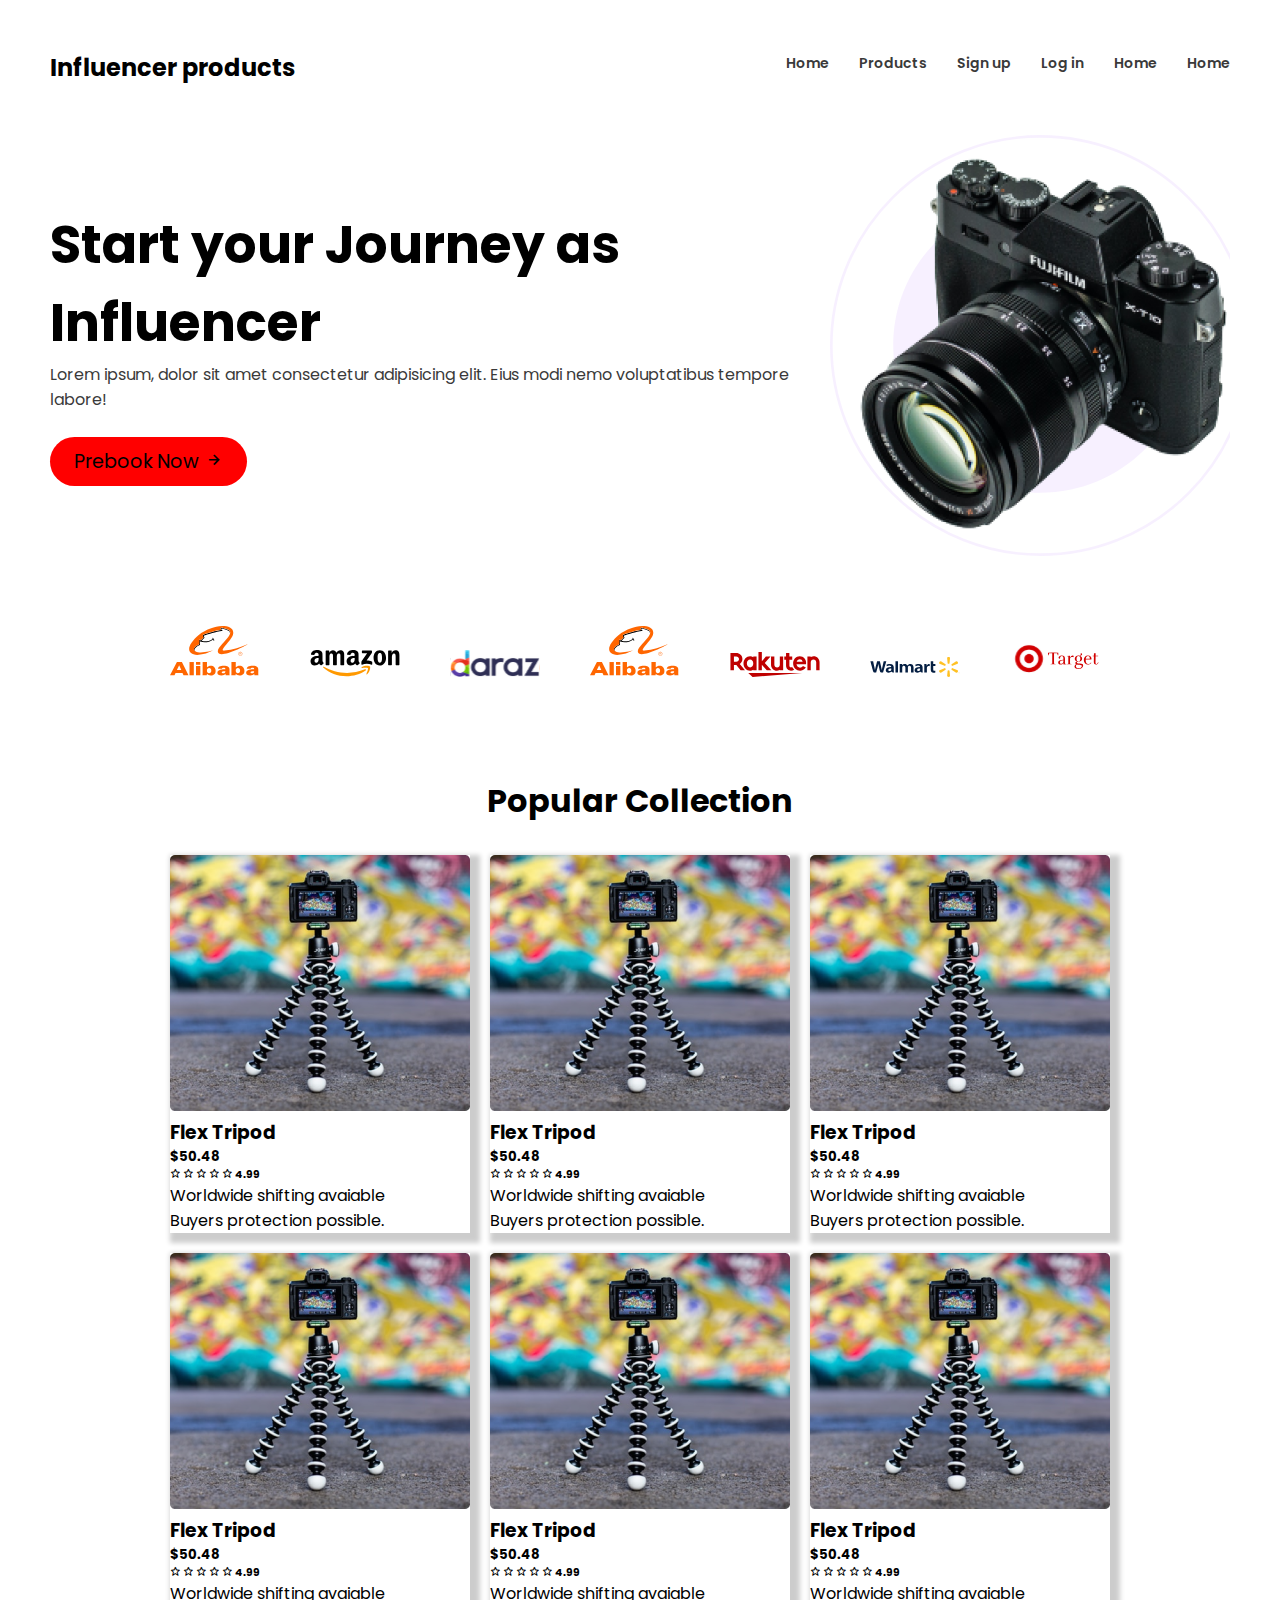
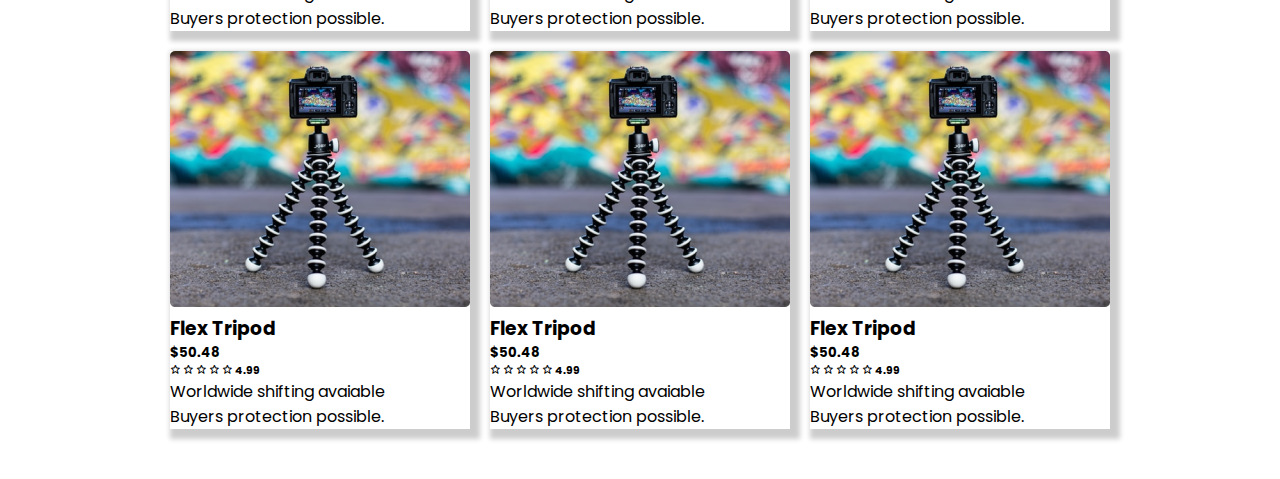
==== html/index.html @ d9f41bf6 "add three section" ====
<!DOCTYPE html>
<html lang="en">

<head>
  <meta charset="UTF-8">
  <meta name="viewport" content="width=device-width, initial-scale=1.0">
  <title>Influencer Gear</title>
  <link rel="stylesheet" href="../css/style.css">
  <link href='https://unpkg.com/boxicons@2.1.4/css/boxicons.min.css' rel='stylesheet'>
</head>

<body>
  <header>
    <nav class="navbar">
      <h4 class="brand-name">Influencer products</h4>
      <ul>
        <li><a href="#">Home</a></li>
        <li><a href="#">Products</a></li>
        <li><a href="#">Sign up</a></li>
        <li><a href="#">Log in</a></li>
        <li><a href="#">Home</a></li>
        <li><a href="#">Home</a></li>
      </ul>
    </nav>
    <div class="banner">
      <div class="banner-content">
        <h1>Start your Journey as <br>Influencer</h1>
        <p>Lorem ipsum, dolor sit amet consectetur adipisicing elit. Eius modi nemo voluptatibus tempore labore!</p>
        <button>Prebook Now <i class='bx bx-right-arrow-alt'></i></button>
      </div>
      <div class="banner-img">
        <img src="../images/main-camera.png">
      </div>
    </div>
  </header>
  <main>
    <section class="sponsors">
      <img src="../logos/Alibaba.svg">
      <img src="../logos/Amazon.svg">
      <img src="../logos/Daraz.pk Logo.svg">
      <img src="../logos/Alibaba.svg">
      <img src="../logos/Rakuten.svg">
      <img src="../logos/Walmart.svg">
      <img src="../logos/Target.svg">
    </section>

    <section class="popular-collection">
      <h1>Popular Collection</h1>
      <div class="popular-item">
        <div class="item">
          <img src="../images/tripod.png">
          <h3>Flex Tripod</h3>
          <h5>$50.48</h5>
          <h6>
            <i class='bx bx-star'></i>
            <i class='bx bx-star'></i>
            <i class='bx bx-star'></i>
            <i class='bx bx-star'></i>
            <i class='bx bx-star'></i> <span>4.99</span>
          </h6>
          <p>Worldwide shifting avaiable <br>Buyers protection possible.</p>
        </div>
        <div class="item">
          <img src="../images/tripod.png">
          <h3>Flex Tripod</h3>
          <h5>$50.48</h5>
          <h6>
            <i class='bx bx-star'></i>
            <i class='bx bx-star'></i>
            <i class='bx bx-star'></i>
            <i class='bx bx-star'></i>
            <i class='bx bx-star'></i> <span>4.99</span>
          </h6>
          <p>Worldwide shifting avaiable <br>Buyers protection possible.</p>
        </div>
        <div class="item">
          <img src="../images/tripod.png">
          <h3>Flex Tripod</h3>
          <h5>$50.48</h5>
          <h6>
            <i class='bx bx-star'></i>
            <i class='bx bx-star'></i>
            <i class='bx bx-star'></i>
            <i class='bx bx-star'></i>
            <i class='bx bx-star'></i> <span>4.99</span>
          </h6>
          <p>Worldwide shifting avaiable <br>Buyers protection possible.</p>
        </div>
        <div class="item">
          <img src="../images/tripod.png">
          <h3>Flex Tripod</h3>
          <h5>$50.48</h5>
          <h6>
            <i class='bx bx-star'></i>
            <i class='bx bx-star'></i>
            <i class='bx bx-star'></i>
            <i class='bx bx-star'></i>
            <i class='bx bx-star'></i> <span>4.99</span>
          </h6>
          <p>Worldwide shifting avaiable <br>Buyers protection possible.</p>
        </div>
        <div class="item">
          <img src="../images/tripod.png">
          <h3>Flex Tripod</h3>
          <h5>$50.48</h5>
          <h6>
            <i class='bx bx-star'></i>
            <i class='bx bx-star'></i>
            <i class='bx bx-star'></i>
            <i class='bx bx-star'></i>
            <i class='bx bx-star'></i> <span>4.99</span>
          </h6>
          <p>Worldwide shifting avaiable <br>Buyers protection possible.</p>
        </div>
        <div class="item">
          <img src="../images/tripod.png">
          <h3>Flex Tripod</h3>
          <h5>$50.48</h5>
          <h6>
            <i class='bx bx-star'></i>
            <i class='bx bx-star'></i>
            <i class='bx bx-star'></i>
            <i class='bx bx-star'></i>
            <i class='bx bx-star'></i> <span>4.99</span>
          </h6>
          <p>Worldwide shifting avaiable <br>Buyers protection possible.</p>
        </div>
        <div class="item">
          <img src="../images/tripod.png">
          <h3>Flex Tripod</h3>
          <h5>$50.48</h5>
          <h6>
            <i class='bx bx-star'></i>
            <i class='bx bx-star'></i>
            <i class='bx bx-star'></i>
            <i class='bx bx-star'></i>
            <i class='bx bx-star'></i> <span>4.99</span>
          </h6>
          <p>Worldwide shifting avaiable <br>Buyers protection possible.</p>
        </div>
        <div class="item">
          <img src="../images/tripod.png">
          <h3>Flex Tripod</h3>
          <h5>$50.48</h5>
          <h6>
            <i class='bx bx-star'></i>
            <i class='bx bx-star'></i>
            <i class='bx bx-star'></i>
            <i class='bx bx-star'></i>
            <i class='bx bx-star'></i> <span>4.99</span>
          </h6>
          <p>Worldwide shifting avaiable <br>Buyers protection possible.</p>
        </div>
        <div class="item">
          <img src="../images/tripod.png">
          <h3>Flex Tripod</h3>
          <h5>$50.48</h5>
          <h6>
            <i class='bx bx-star'></i>
            <i class='bx bx-star'></i>
            <i class='bx bx-star'></i>
            <i class='bx bx-star'></i>
            <i class='bx bx-star'></i> <span>4.99</span>
          </h6>
          <p>Worldwide shifting avaiable <br>Buyers protection possible.</p>
        </div>
      </div>
    </section>
  </main>
</body>

</html>
---- css/style.css ----
@import url('https://fonts.googleapis.com/css2?family=Poppins:ital,wght@0,100;0,200;0,300;0,400;0,500;0,600;0,700;0,800;0,900;1,100;1,200;1,300;1,400;1,500;1,600;1,700;1,800;1,900&display=swap');
*{
  margin: 0;
  padding: 0;
  box-sizing: 0;
  font-family: "Poppins", sans-serif;
}

:root{
  --full-black:#000000;
  --mid-black:#3A3A3A;
  --low-black:#787885;
}

body{
max-width: 1440px;
padding: 50px;
display: flex;
flex-direction: column;
justify-content: center;
align-items: center;
}

header{
  display: flex;
  flex-direction: column;
  height: initial;
}

.navbar{
  display: flex;
  justify-content: space-between;
}
.brand-name{
  font-size: 1.5rem;
  font-weight: 700;
}
ul{
  display: flex;
  gap: 30px;
}
ul li {
  list-style: none;
}
ul li a{
  font-size: 14px;
  font-weight: 600;
  color: var(--mid-black);
  text-decoration: none;
}

.banner{
  display: flex;
  margin-top: 50px;
  height: calc(100% - 150px);
  align-items: center;
  
}
.banner-content h1{
  font-size: 3.25rem;
  font-weight: 700;
}
.banner-content p{
  color: var(--mid-black);
}

.banner-img{
  width: 400px;
  background-image: url(../images/Circle\ design.svg);
  background-size: cover;
}

button{
  padding: 10px 24px;
  background-color: red;
  border-radius: 41px;
  border: none;
  margin-top: 25px;
  font-size: 1.2rem;
}

.sponsors{
  margin: 70px 0;
  width: 90%;
  justify-content: space-evenly;
  align-items: baseline;
  display: grid;
  grid-template-columns: repeat(7, 1fr);
  gap: 50px;
}

.sponsors img{
  width: 90px;
}

.popular-collection h1{
  text-align: center;
  font-size: 2rem;
  padding: 30px 0;
}

.popular-item{
  display: grid;
  justify-content: center;
  grid-template-columns: repeat(3 , 1fr);
  gap: 20px;
}


.item {
  box-shadow: rgba(1, 1, 1, 0.2 ) 5px 5px 5px 5px;
}

@media screen and (max-width:576px){
  body{
    padding: 15px;
  }
  .navbar , .banner{
    display: flex;
    flex-direction: column-reverse;
    align-items: center;
  }

  .banner-content{
    display: flex;
    flex-direction: column;
    align-items: center;
    text-align: center;
  }
  .banner-content h1{
  font-size: 1.25rem;
  font-weight: 700;
}
  .banner-img{
    width: 90%;
  }

  .sponsors {
    gap: 20px;
    grid-template-columns: repeat(4 , 1fr);
  }

  .popular-item{
    grid-template-columns: repeat(1 , 1fr);
  }

   .item{
   display: flex;
   justify-content: center;
   flex-direction: column ;
  }
}


@media screen and (min-width: 576px) and (max-width: 992px) {
  body{
    padding: 15px;margin: 0;
  }
  
  .brand-name{
    font-size: 1.5rem;
  }
  ul , .sponsors{
    display: grid;
    grid-template-columns: repeat(3, 1fr);
    gap: 15px;
  }
  .sponsors {
    gap: 20px;
    grid-template-columns: repeat(4 , 1fr);
  }

  .banner-content{
    width: 260px;
  }

  .banner-img {
    width: 300px;
  }

  .popular-item{
    grid-template-columns: repeat(2, 1fr);
  }
 
}
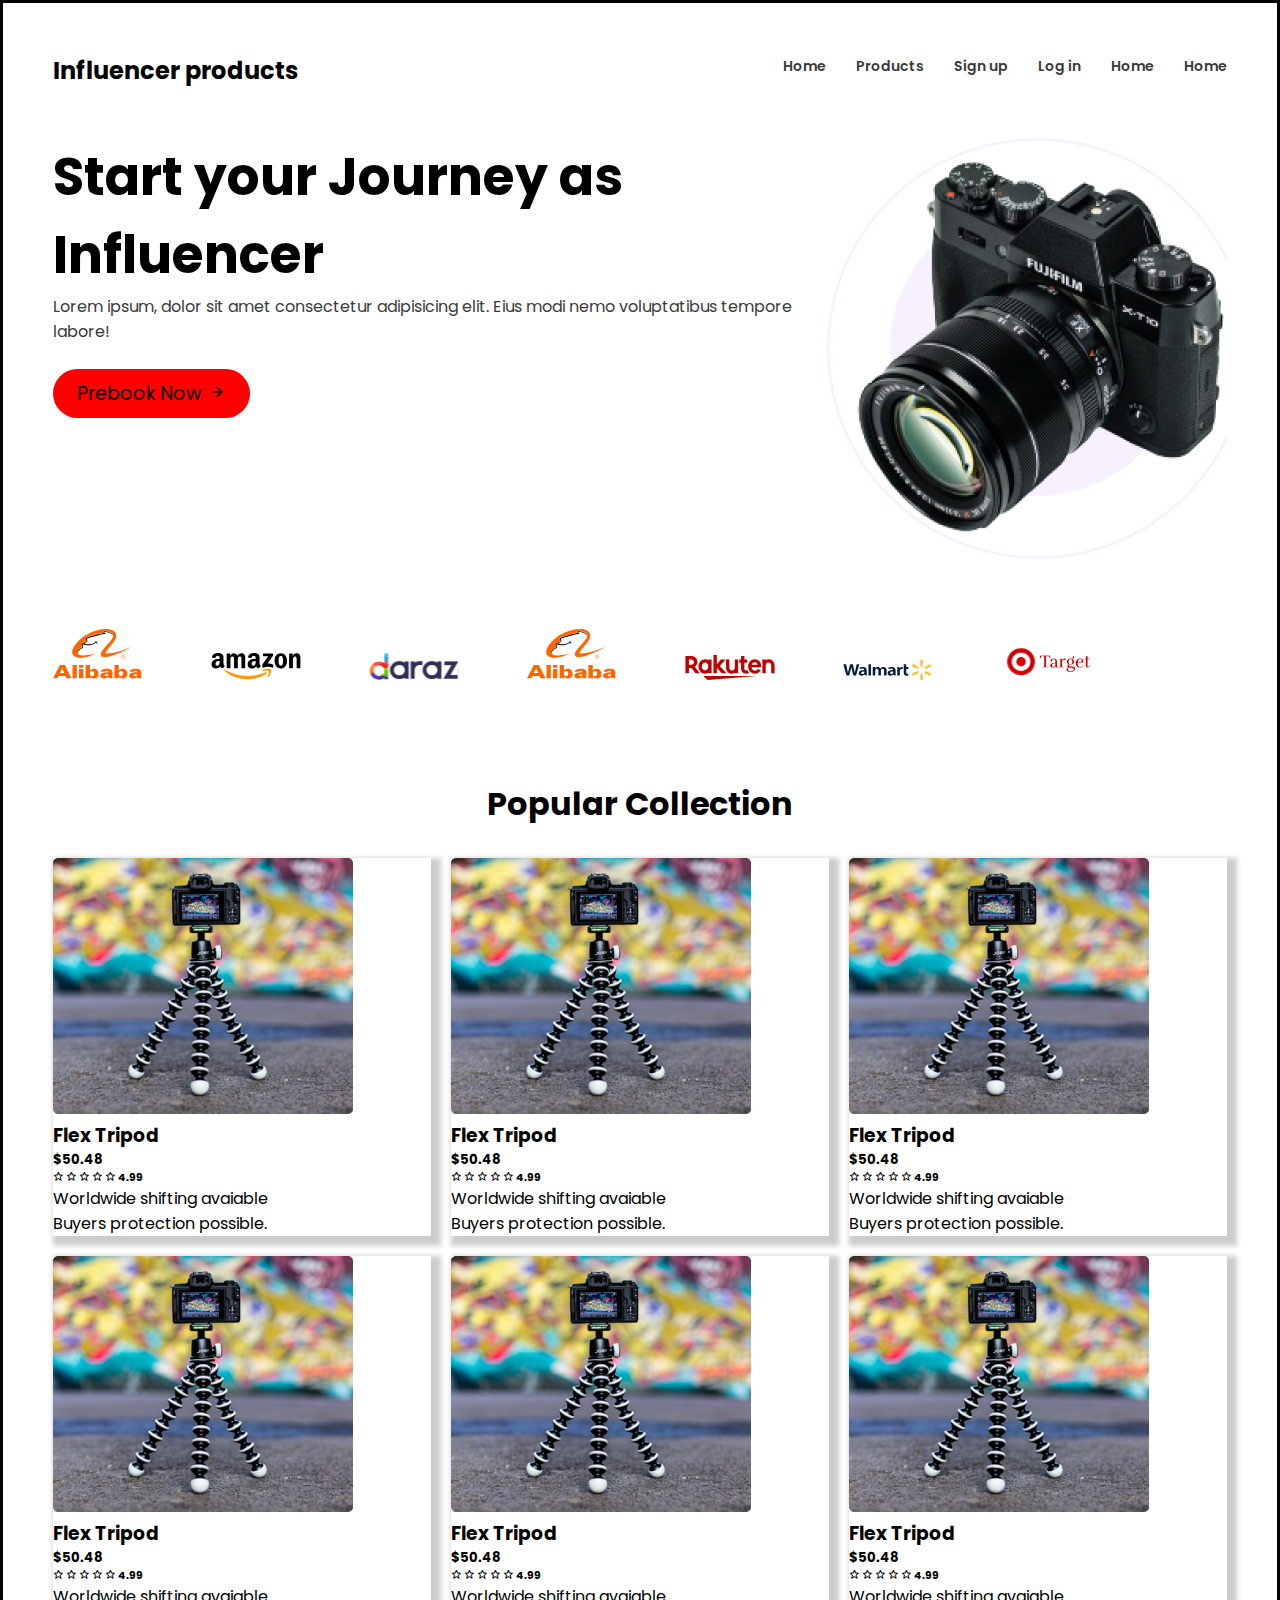
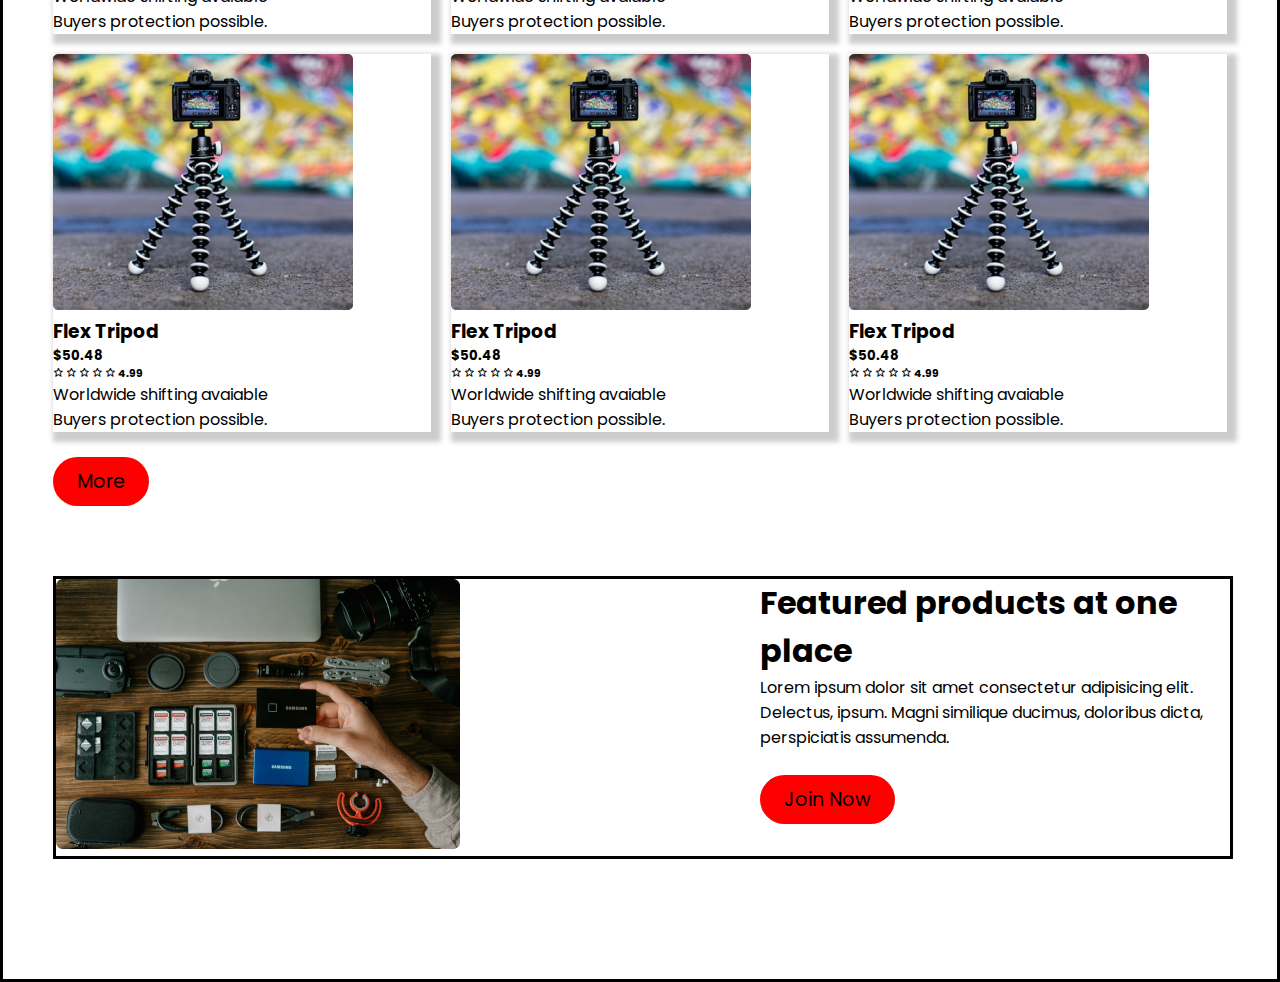
==== commit 919d7b60: "last" ====
--- a/html/index.html
+++ b/html/index.html
@@ -165,6 +165,19 @@
           <p>Worldwide shifting avaiable <br>Buyers protection possible.</p>
         </div>
       </div>
+      <button id="btn-2">More</button>
+    </section>
+
+    <section class="future">
+      <div>
+        <img src="../images/gear.png">
+      </div>
+      <div class="future-cont">
+        <h1>Featured products at one place</h1>
+        <p>Lorem ipsum dolor sit amet consectetur adipisicing elit. Delectus, ipsum. Magni similique ducimus, doloribus
+          dicta, perspiciatis assumenda.</p>
+        <button>Join Now</button>
+      </div>
     </section>
   </main>
 </body>
--- a/css/style.css
+++ b/css/style.css
@@ -15,10 +15,10 @@
 body{
 max-width: 1440px;
 padding: 50px;
-display: flex;
+
 flex-direction: column;
-justify-content: center;
-align-items: center;
+
+ border: 3px solid black;
 }
 
 header{
@@ -53,7 +53,7 @@
   display: flex;
   margin-top: 50px;
   height: calc(100% - 150px);
-  align-items: center;
+  
   
 }
 .banner-content h1{
@@ -111,6 +111,20 @@
   box-shadow: rgba(1, 1, 1, 0.2 ) 5px 5px 5px 5px;
 }
 
+.future{
+  width: 100%;
+  border: 3px solid black;
+  margin: 70px 0;
+  display: grid;
+  grid-template-columns: 1fr 2fr;
+  gap: 300px;
+ 
+}
+
+
+
+
+
 @media screen and (max-width:576px){
   body{
     padding: 15px;
@@ -154,7 +168,9 @@
 
 @media screen and (min-width: 576px) and (max-width: 992px) {
   body{
-    padding: 15px;margin: 0;
+    padding: 15px;
+    margin: 0;
+   
   }
   
   .brand-name{
@@ -170,16 +186,25 @@
     grid-template-columns: repeat(4 , 1fr);
   }
 
-  .banner-content{
-    width: 260px;
-  }
-
-  .banner-img {
-    width: 300px;
+  .banner{
+    justify-content: space-between;
+    display: grid;
+    grid-template-columns: 260px auto;
+  }
+ .banner-img {
+    display: flex;
+    justify-content: center;
+  }
+  .banner-img img {
+    width: 110%;
   }
 
   .popular-item{
-    grid-template-columns: repeat(2, 1fr);
+    grid-template-columns:repeat(2, 270px);
+  }
+
+  .popular-item img{
+    width: 270px;
   }
  
 }